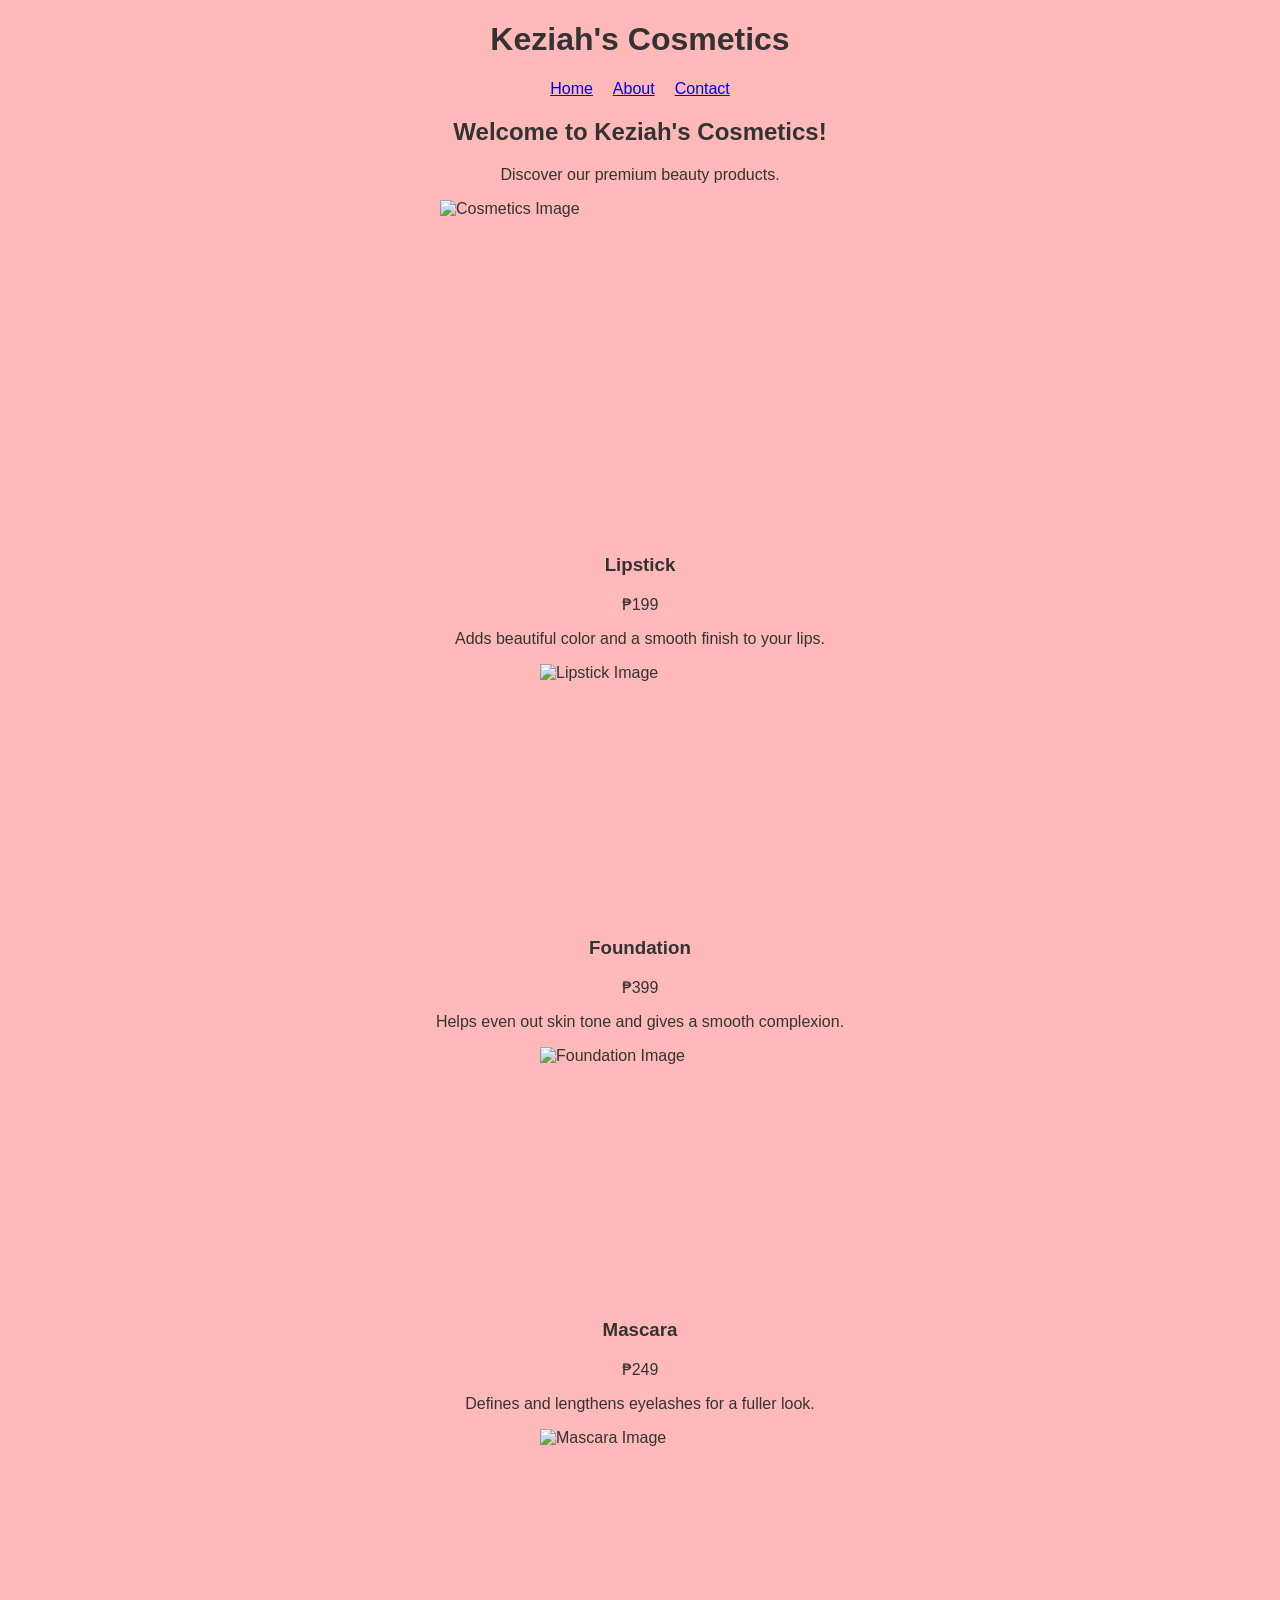
==== index.html @ 8f075047 "Update Keziah's Cosmetics pages" ====
<!DOCTYPE html>
<html lang="en">
<head>
    <meta charset="UTF-8">
    <meta name="viewport" content="width=device-width, initial-scale=1.0">
    <title>Document</title>
    <h1 style="text-align: center;">Keziah's Cosmetics</h1>
    <nav>
            <ul style="list-style-type: none; display: flex; justify-content: center; gap: 20px; padding: 0;">
                <li><a href="index.html">Home</a></li>
                <li><a href="about.html">About</a></li>
                <li><a href="contact.html">Contact</a></li>
            </ul>
    </nav>
</head>
<body style="background-color: #ffb9b9; font-family: Arial, sans-serif; color: #333;">
    <section>
        <h2 style="text-align: center;">Welcome to Keziah's Cosmetics!</h2>
        <p style="text-align: center;">Discover our premium beauty products.</p>
            <img src= "https://harmonicoperations.com/lib/insight/150_large.jpg" 
            alt="Cosmetics Image" width="400" height="300" style="display: block; margin: 0 auto;">
    </section>
<br>
<br>
    <article>
        <h3 style="text-align: center;">Lipstick</h3>
        <p style="text-align: center;">₱199</p>
        <p style="text-align: center;">Adds beautiful color and a smooth finish to your lips.</p>
        <img src="https://i5.walmartimages.com/seo/NYX-Professional-Makeup-Shout-Loud-Satin-Lipstick-infused-with
        -mango-and-shea-butter-21ST_3d391b18-5c61-46a0-a8ee-3ee5ab9173db_1.50b68c536ffe3b7760978b8f51fe1015.jpeg"
        alt="Lipstick Image" width="200" height="200" style="display: block; margin: 0 auto;">
    </article>
<br>
<br>
<br>
    <article>
        <h3 style="text-align: center;">Foundation</h3>
        <p style="text-align: center;">₱399</p>
        <p style="text-align: center;">Helps even out skin tone and gives a smooth complexion.</p>
        <img src="https://www.maybelline.com.ph/-/media/project/loreal/brand-sites/mny/apac/ph/products/others/face/liquid-foundation/fit-me-with-aerogel-matte-poreless-liquid-foundation/130-buff-beige.jpg?r
        ev=6079ef6b402d48278e54348020382417&cx=0.25&cy=0.31&c
        w=900&ch=1336&hash=2786D0A2C4911FEEA5717C9AC7D07881"
        alt="Foundation Image" width="200" height="200" style="display: block; margin: 0 auto;">
    </article>
<br>
<br>
<br>
    <article>
        <h3 style="text-align: center;">Mascara</h3>
        <p style="text-align: center;">₱249</p>
        <p style="text-align: center;">Defines and lengthens eyelashes for a fuller look.</p>
        <img src="https://www.maybelline.com.ph/-/media/project/loreal/brand-sites/mny/apac/ph/products/others/eye/mascara/2022/sky-high-mascara/01.jpg?rev=afa0d5b7cd42419a991ea553b1cf0073&cx=0.25&cy=0.31&cw=900&ch=1336&hash=3B507B6498E3C9E2DECB19ADFA625013"
        alt="Mascara Image" width="200" height="200" style="display: block; margin: 0 auto;">
    </article>

</body>
</html>
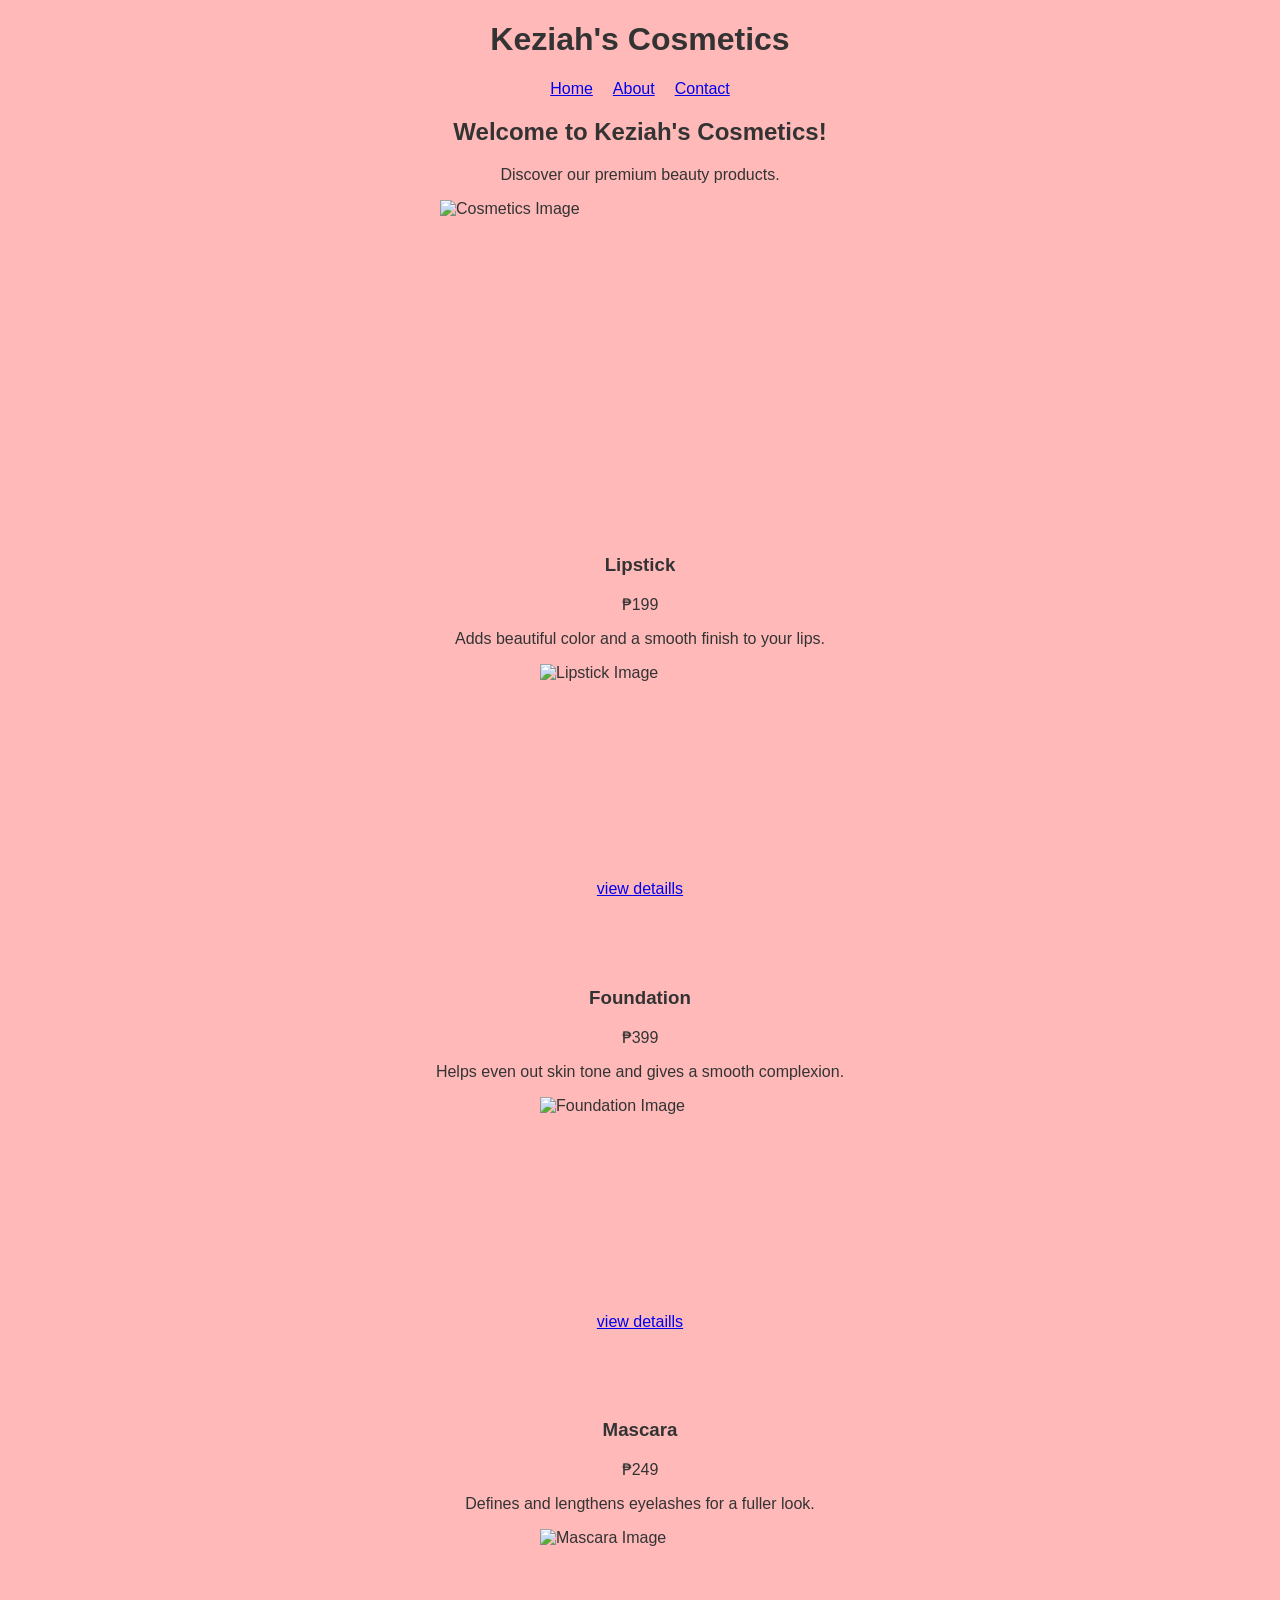
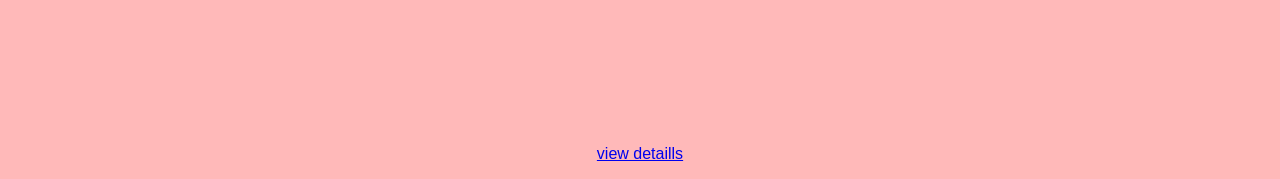
==== commit 23a54e98: "Keziah's Cosmetic Products Pages" ====
--- a/index.html
+++ b/index.html
@@ -29,6 +29,7 @@
         <img src="https://i5.walmartimages.com/seo/NYX-Professional-Makeup-Shout-Loud-Satin-Lipstick-infused-with
         -mango-and-shea-butter-21ST_3d391b18-5c61-46a0-a8ee-3ee5ab9173db_1.50b68c536ffe3b7760978b8f51fe1015.jpeg"
         alt="Lipstick Image" width="200" height="200" style="display: block; margin: 0 auto;">
+        <p style="text-align: center;"><a href="products/Lipstick.html">view detaills</a></p>
     </article>
 <br>
 <br>
@@ -41,6 +42,7 @@
         ev=6079ef6b402d48278e54348020382417&cx=0.25&cy=0.31&c
         w=900&ch=1336&hash=2786D0A2C4911FEEA5717C9AC7D07881"
         alt="Foundation Image" width="200" height="200" style="display: block; margin: 0 auto;">
+        <p style="text-align: center;"><a href="products/Foundation.html">view detaills</a></p>
     </article>
 <br>
 <br>
@@ -51,6 +53,7 @@
         <p style="text-align: center;">Defines and lengthens eyelashes for a fuller look.</p>
         <img src="https://www.maybelline.com.ph/-/media/project/loreal/brand-sites/mny/apac/ph/products/others/eye/mascara/2022/sky-high-mascara/01.jpg?rev=afa0d5b7cd42419a991ea553b1cf0073&cx=0.25&cy=0.31&cw=900&ch=1336&hash=3B507B6498E3C9E2DECB19ADFA625013"
         alt="Mascara Image" width="200" height="200" style="display: block; margin: 0 auto;">
+        <p style="text-align: center;"><a href="products/Mascara.html">view detaills</a></p>
     </article>
 
 </body>
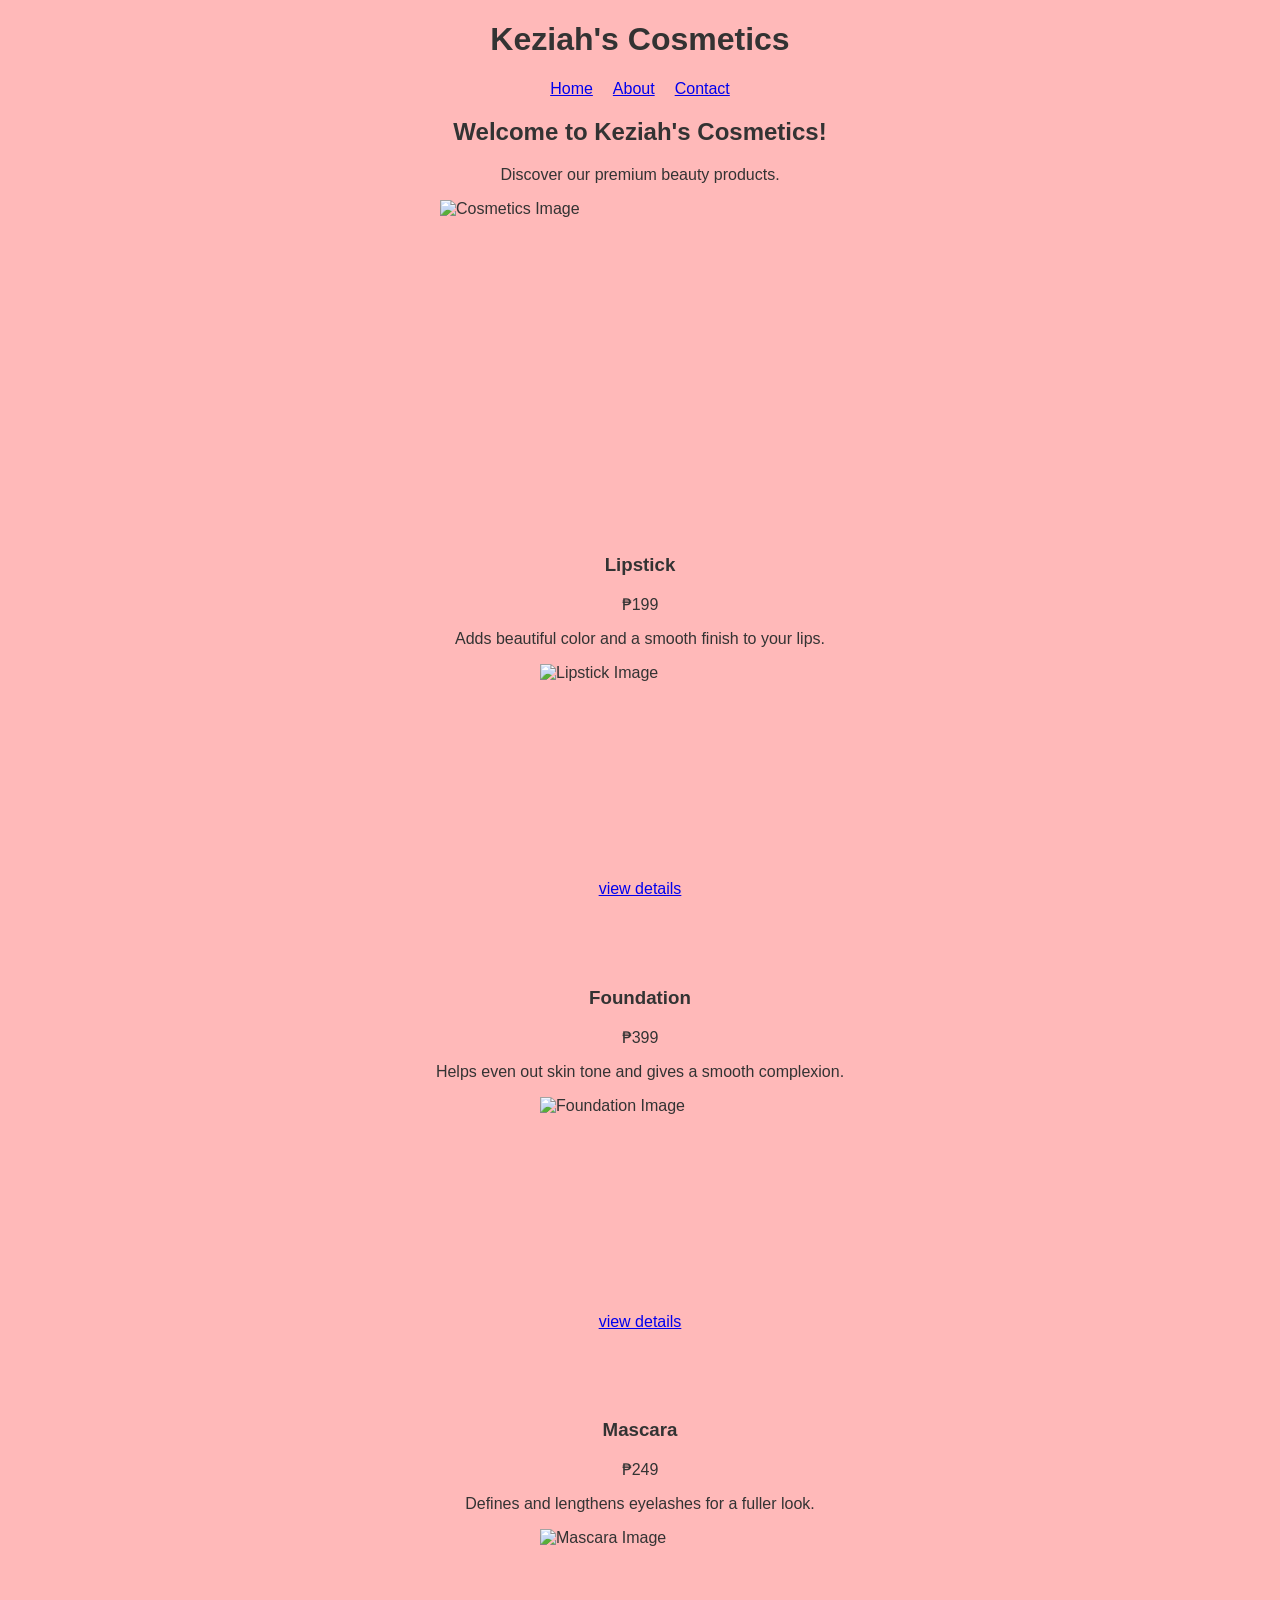
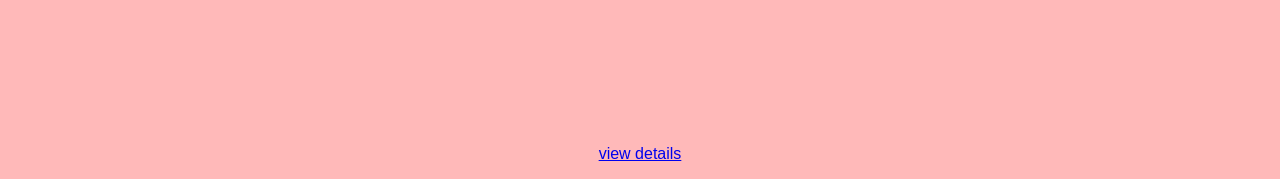
==== commit 072c3266: "Kesiah's Cosmetic Products Pages" ====
--- a/index.html
+++ b/index.html
@@ -29,7 +29,7 @@
         <img src="https://i5.walmartimages.com/seo/NYX-Professional-Makeup-Shout-Loud-Satin-Lipstick-infused-with
         -mango-and-shea-butter-21ST_3d391b18-5c61-46a0-a8ee-3ee5ab9173db_1.50b68c536ffe3b7760978b8f51fe1015.jpeg"
         alt="Lipstick Image" width="200" height="200" style="display: block; margin: 0 auto;">
-        <p style="text-align: center;"><a href="products/Lipstick.html">view detaills</a></p>
+        <p style="text-align: center;"><a href="products/lipstick.html">view details</a></p>
     </article>
 <br>
 <br>
@@ -42,7 +42,7 @@
         ev=6079ef6b402d48278e54348020382417&cx=0.25&cy=0.31&c
         w=900&ch=1336&hash=2786D0A2C4911FEEA5717C9AC7D07881"
         alt="Foundation Image" width="200" height="200" style="display: block; margin: 0 auto;">
-        <p style="text-align: center;"><a href="products/Foundation.html">view detaills</a></p>
+        <p style="text-align: center;"><a href="products/foundation.html">view details</a></p>
     </article>
 <br>
 <br>
@@ -53,7 +53,7 @@
         <p style="text-align: center;">Defines and lengthens eyelashes for a fuller look.</p>
         <img src="https://www.maybelline.com.ph/-/media/project/loreal/brand-sites/mny/apac/ph/products/others/eye/mascara/2022/sky-high-mascara/01.jpg?rev=afa0d5b7cd42419a991ea553b1cf0073&cx=0.25&cy=0.31&cw=900&ch=1336&hash=3B507B6498E3C9E2DECB19ADFA625013"
         alt="Mascara Image" width="200" height="200" style="display: block; margin: 0 auto;">
-        <p style="text-align: center;"><a href="products/Mascara.html">view detaills</a></p>
+        <p style="text-align: center;"><a href="products/mascara.html">view details</a></p>
     </article>
 
 </body>
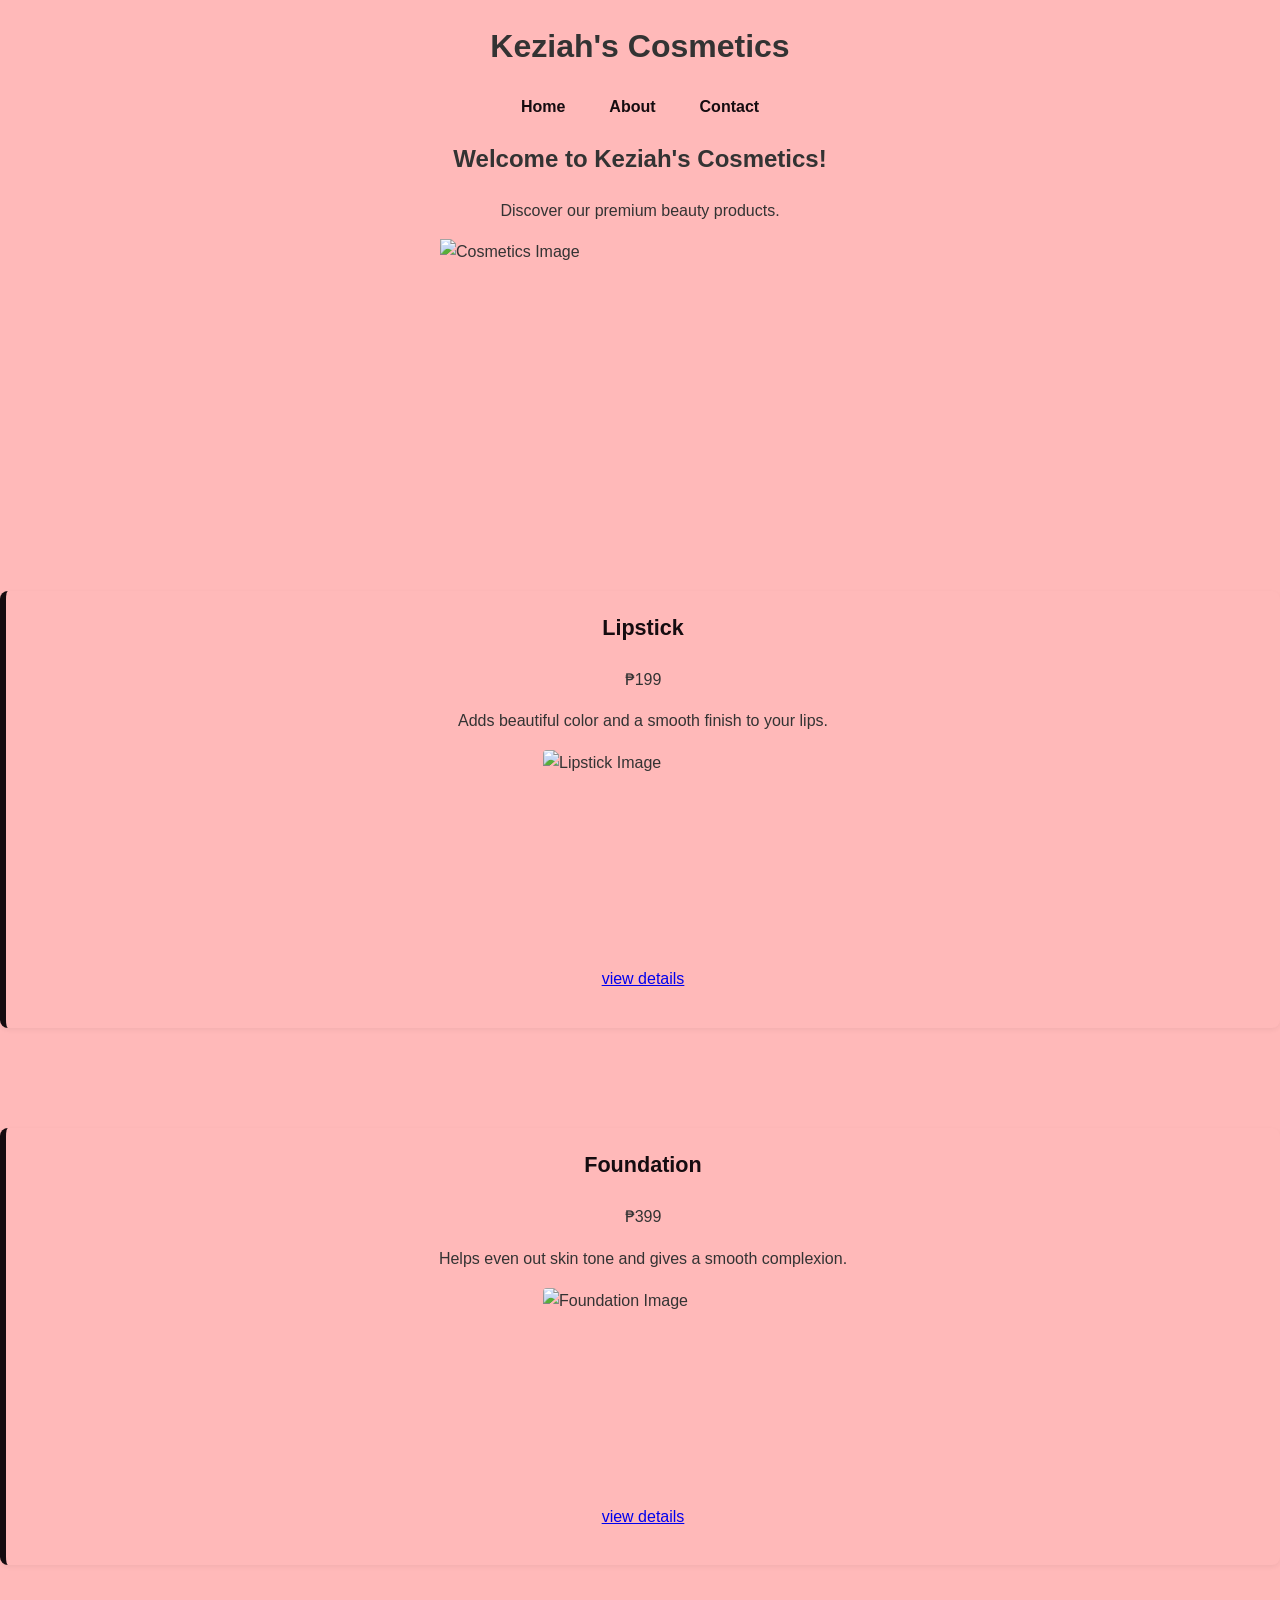
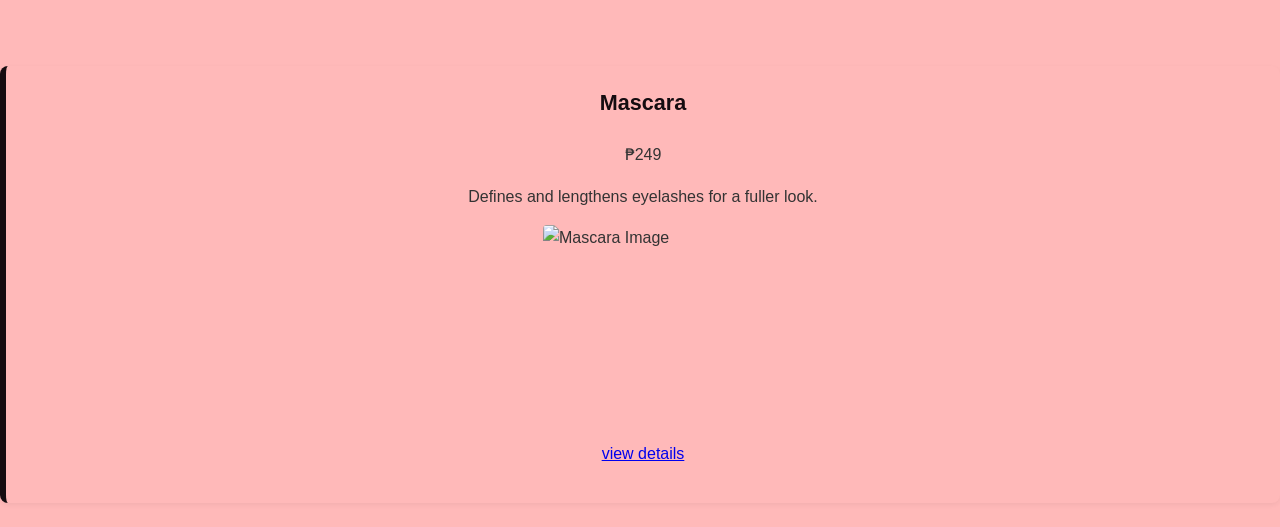
==== commit e6a8f42b: "Add CSS Design" ====
--- a/index.html
+++ b/index.html
@@ -5,7 +5,8 @@
     <meta name="viewport" content="width=device-width, initial-scale=1.0">
     <title>Document</title>
     <h1 style="text-align: center;">Keziah's Cosmetics</h1>
-    <nav>
+    <link rel="stylesheet" href="style.css">
+     <nav>
             <ul style="list-style-type: none; display: flex; justify-content: center; gap: 20px; padding: 0;">
                 <li><a href="index.html">Home</a></li>
                 <li><a href="about.html">About</a></li>
@@ -22,7 +23,7 @@
     </section>
 <br>
 <br>
-    <article>
+    <article class="product-card">
         <h3 style="text-align: center;">Lipstick</h3>
         <p style="text-align: center;">₱199</p>
         <p style="text-align: center;">Adds beautiful color and a smooth finish to your lips.</p>
@@ -34,7 +35,7 @@
 <br>
 <br>
 <br>
-    <article>
+    <article class="product-card">
         <h3 style="text-align: center;">Foundation</h3>
         <p style="text-align: center;">₱399</p>
         <p style="text-align: center;">Helps even out skin tone and gives a smooth complexion.</p>
@@ -47,7 +48,7 @@
 <br>
 <br>
 <br>
-    <article>
+    <article class="product-card">
         <h3 style="text-align: center;">Mascara</h3>
         <p style="text-align: center;">₱249</p>
         <p style="text-align: center;">Defines and lengthens eyelashes for a fuller look.</p>
--- a/style.css
+++ b/style.css
@@ -0,0 +1,140 @@
+:root {
+  --brand: #150c10;       
+  --dark-ink: #1b241b;    
+  --muted-grey: #6c757d; 
+  --light-bg: #f2abbe;    
+  --card-bg: #ffb9b9;     
+  --border-color: #e0dbdd;
+}
+
+* {
+  box-sizing: border-box;
+}
+
+body {
+  font-family: Arial, sans-serif;
+  line-height: 1.6;
+  color: var(--dark-ink);
+  background-color: var(--light-bg);
+  margin: 0;
+  padding: 0;
+}
+
+header {
+  background-color: var(--card-bg);
+  border-bottom: 2px solid var(--border-color);
+  padding: 1.5rem;
+  text-align: center;
+}
+
+header h1 {
+  color: var(--brand);
+  margin: 0 0 0.5rem 0;
+}
+
+main {
+  max-width: 800px;
+  margin: 2rem auto;
+  padding: 0 1rem;
+}
+
+footer {
+  text-align: center;
+  padding: 1.5rem;
+  color: var(--muted-grey);
+  border-top: 1px solid var(--border-color);
+  margin-top: 3rem;
+}
+
+/* Navigation Bar */
+nav ul {
+  list-style: none;
+  padding: 0;
+  margin: 1rem 0 0 0;
+}
+
+nav li {
+  display: inline-block;
+  margin: 0 0.75rem;
+}
+
+nav a {
+  text-decoration: none;
+  color: var(--brand);
+  font-weight: bold;
+}
+
+nav a:hover {
+  text-decoration: underline;
+}
+
+.product-card {
+  background-color: var(--card-bg);
+  border-radius: 8px;
+  padding: 1.25rem; /* At least 16px (20px) */
+  border-left: 6px solid var(--brand);
+  margin-bottom: 1.5rem;
+  box-shadow: 0 2px 5px rgba(0, 0, 0, 0.05);
+}
+
+.product-card h3 {
+  font-size: 1.35rem;
+  color: var(--brand);
+  margin-top: 0;
+}
+
+.product-card img {
+  max-width: 100%;
+  height: auto;
+  border-radius: 4px;
+}
+
+fieldset {
+  border: 1px solid var(--border-color);
+  border-radius: 6px;
+  padding: 1.25rem;
+  margin-bottom: 1.5rem;
+  background-color: var(--card-bg);
+}
+
+legend {
+  font-weight: bold;
+  color: var(--brand);
+  padding: 0 0.5rem;
+}
+
+input[type="text"],
+input[type="email"],
+input[type="number"],
+select,
+textarea {
+  width: 100%;
+  padding: 0.6rem;
+  border: 1px solid var(--muted-grey);
+  border-radius: 4px;
+  font-size: 1rem;
+  margin-top: 0.25rem;
+}
+
+button[type="submit"] {
+  background-color: var(--brand);
+  color: #ffffff;
+  padding: 0.75rem 1.5rem;
+  border: none;
+  border-radius: 4px;
+  font-size: 1rem;
+  cursor: pointer;
+  font-weight: bold;
+}
+
+button[type="submit"]:hover {
+  opacity: 0.9;
+}
+
+input:focus,
+select:focus,
+textarea:focus,
+button:focus {
+  outline: 3px solid var(--brand);
+  outline-offset: 2px;
+}
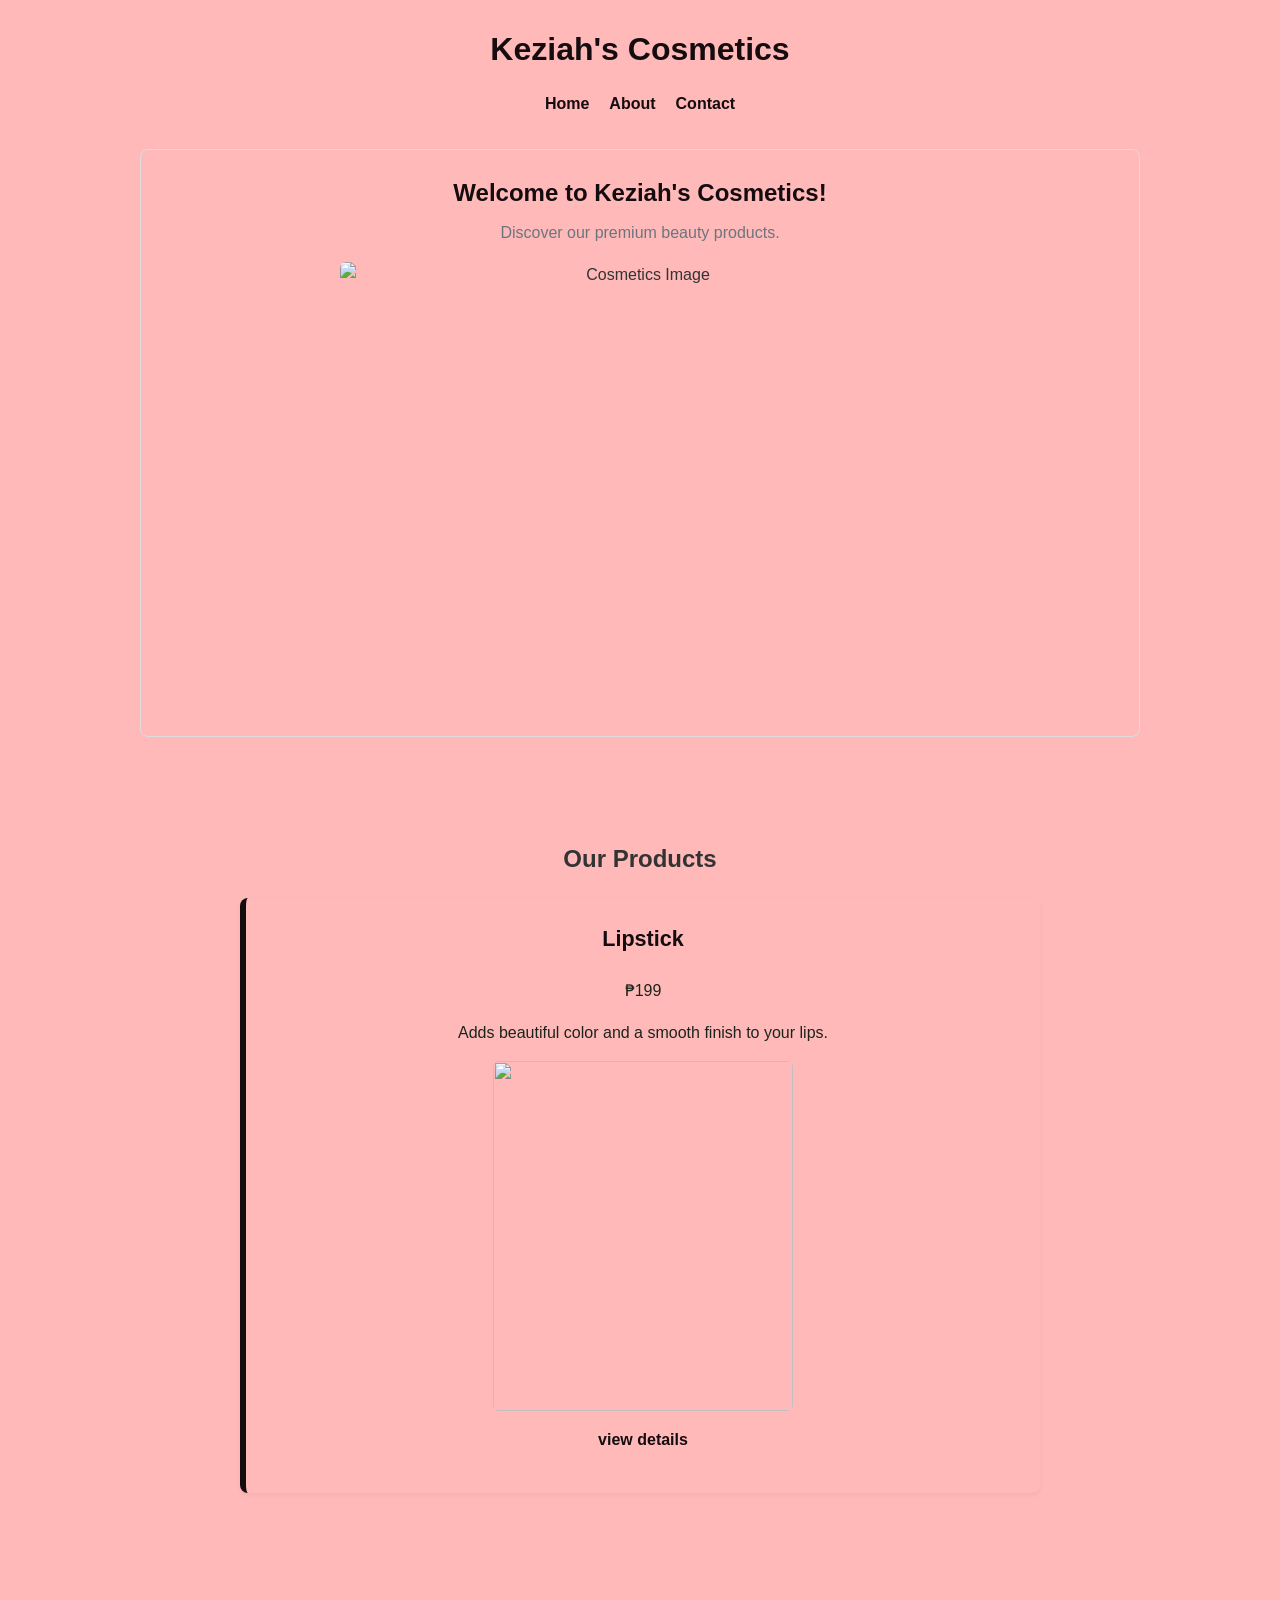
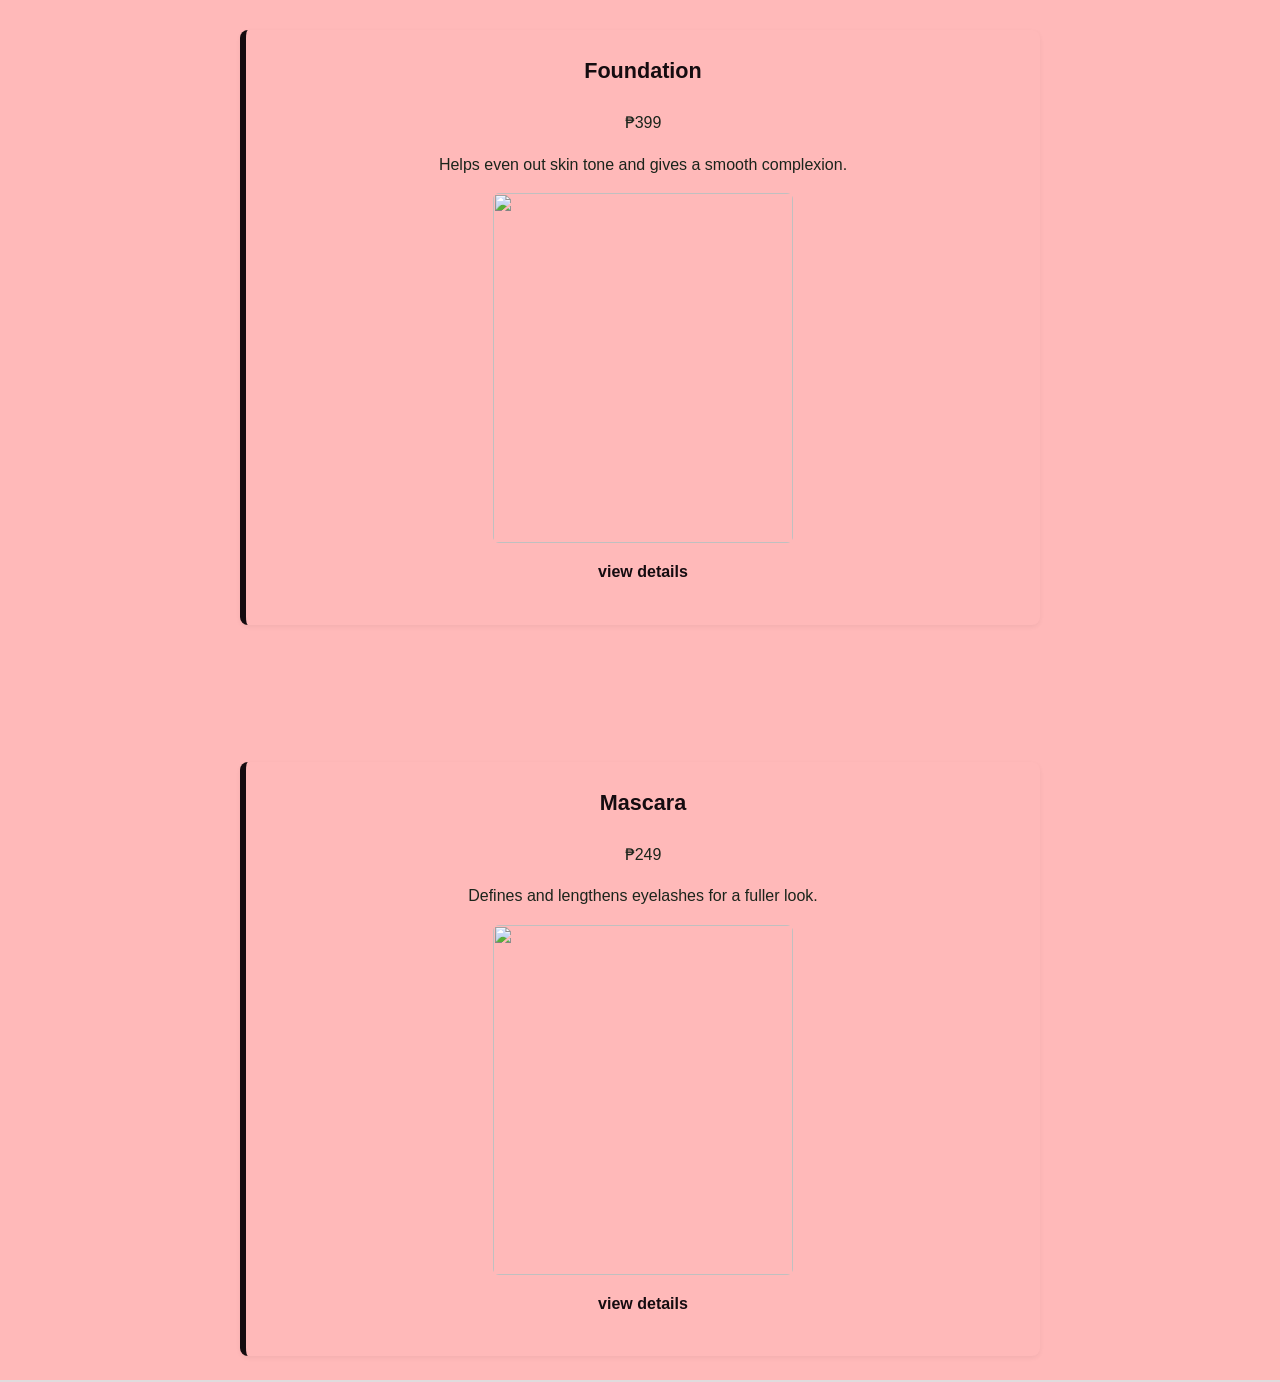
==== commit 2d1169de: "Update the Shop" ====
--- a/index.html
+++ b/index.html
@@ -3,9 +3,12 @@
 <head>
     <meta charset="UTF-8">
     <meta name="viewport" content="width=device-width, initial-scale=1.0">
-    <title>Document</title>
-    <h1 style="text-align: center;">Keziah's Cosmetics</h1>
+    <title>Keziah's Cosmetics - Home</title>
     <link rel="stylesheet" href="style.css">
+
+    <header class="site-header">
+        <h1>Keziah's Cosmetics</h1>
+
      <nav>
             <ul style="list-style-type: none; display: flex; justify-content: center; gap: 20px; padding: 0;">
                 <li><a href="index.html">Home</a></li>
@@ -15,7 +18,8 @@
     </nav>
 </head>
 <body style="background-color: #ffb9b9; font-family: Arial, sans-serif; color: #333;">
-    <section>
+    
+    <section class="hero-banner">
         <h2 style="text-align: center;">Welcome to Keziah's Cosmetics!</h2>
         <p style="text-align: center;">Discover our premium beauty products.</p>
             <img src= "https://harmonicoperations.com/lib/insight/150_large.jpg" 
@@ -23,14 +27,17 @@
     </section>
 <br>
 <br>
+
+             <h2>Our Products</h2>
+            <div class="product-grid">
+
     <article class="product-card">
         <h3 style="text-align: center;">Lipstick</h3>
         <p style="text-align: center;">₱199</p>
         <p style="text-align: center;">Adds beautiful color and a smooth finish to your lips.</p>
         <img src="https://i5.walmartimages.com/seo/NYX-Professional-Makeup-Shout-Loud-Satin-Lipstick-infused-with
         -mango-and-shea-butter-21ST_3d391b18-5c61-46a0-a8ee-3ee5ab9173db_1.50b68c536ffe3b7760978b8f51fe1015.jpeg"
-        alt="Lipstick Image" width="200" height="200" style="display: block; margin: 0 auto;">
-        <p style="text-align: center;"><a href="products/lipstick.html">view details</a></p>
+        <p><a href="products/lipstick.html">view details</a></p>
     </article>
 <br>
 <br>
@@ -42,8 +49,7 @@
         <img src="https://www.maybelline.com.ph/-/media/project/loreal/brand-sites/mny/apac/ph/products/others/face/liquid-foundation/fit-me-with-aerogel-matte-poreless-liquid-foundation/130-buff-beige.jpg?r
         ev=6079ef6b402d48278e54348020382417&cx=0.25&cy=0.31&c
         w=900&ch=1336&hash=2786D0A2C4911FEEA5717C9AC7D07881"
-        alt="Foundation Image" width="200" height="200" style="display: block; margin: 0 auto;">
-        <p style="text-align: center;"><a href="products/foundation.html">view details</a></p>
+        <p><a href="products/foundation.html">view details</a></p>
     </article>
 <br>
 <br>
@@ -53,8 +59,7 @@
         <p style="text-align: center;">₱249</p>
         <p style="text-align: center;">Defines and lengthens eyelashes for a fuller look.</p>
         <img src="https://www.maybelline.com.ph/-/media/project/loreal/brand-sites/mny/apac/ph/products/others/eye/mascara/2022/sky-high-mascara/01.jpg?rev=afa0d5b7cd42419a991ea553b1cf0073&cx=0.25&cy=0.31&cw=900&ch=1336&hash=3B507B6498E3C9E2DECB19ADFA625013"
-        alt="Mascara Image" width="200" height="200" style="display: block; margin: 0 auto;">
-        <p style="text-align: center;"><a href="products/mascara.html">view details</a></p>
+        <p><a href="products/mascara.html">view details</a></p>
     </article>
 
 </body>
--- a/style.css
+++ b/style.css
@@ -11,34 +11,196 @@
   box-sizing: border-box;
 }
 
+html,
+body {
+  width: 100%;
+  min-height: 100%;
+  margin: 0;
+  padding: 0;
+  overflow-x: hidden;
+}
+
 body {
   font-family: Arial, sans-serif;
   line-height: 1.6;
   color: var(--dark-ink);
   background-color: var(--light-bg);
+}
+
+.site-header {
+  display: flex;
+  flex-direction: column;
+  justify-content: center;
+  align-items: center;
+  width: 100%;
+  background-color: var(--card-bg);
+  border-bottom: 2px solid var(--border-color);
+  padding: 1.5rem 2rem;
+  text-align: center;
+}
+
+.site-header h1 {
+  color: var(--brand);
+  margin: 0 0 1rem 0;
+}
+
+nav {
+  width: 100%;
+}
+
+nav ul {
+  display: flex;
+  justify-content: center;
+  align-items: center;
+  flex-wrap: wrap;
+  gap: 20px;
+  list-style: none;
+  padding: 0;
   margin: 0;
+}
+
+nav li {
+  margin: 0;
+}
+
+nav a {
+  text-decoration: none;
+  color: var(--brand);
+  font-weight: bold;
+}
+
+nav a:hover {
+  text-decoration: underline;
+}
+
+.hero-banner {
+  width: 90%;
+  max-width: 1000px;
+  margin: 2rem auto;
+  padding: 1.5rem;
+  background-color: var(--card-bg);
+  border: 1px solid var(--border-color);
+  border-radius: 8px;
+  text-align: center;
+}
+
+.hero-banner h2 {
+  margin: 0 0 0.5rem 0;
+  color: var(--brand);
+}
+
+.hero-banner p {
+  margin: 0 0 1rem 0;
+  color: var(--muted-grey);
+}
+
+.hero-banner img {
+  display: block;
+  width: 100%;
+  max-width: 600px;
+  height: auto;
+  margin: 1rem auto;
+  border-radius: 6px;
+  object-fit: contain;
+}
+
+.products-section {
+  width: 90%;
+  max-width: 1000px;
+  margin: 2rem auto;
   padding: 0;
-}
-
-header {
-  background-color: var(--card-bg);
-  border-bottom: 2px solid var(--border-color);
+  text-align: center;
+}
+
+.products-section > h2 {
+  color: var(--brand);
+
+  margin-top: 0;
+  margin-bottom: 2rem;
+}
+
+.product-grid {
+  display: flex;
+  flex-direction: column;
+  align-items: center;
+  justify-content: center;
+  gap: 30px;
+  width: 100%;
+  margin: 0 auto;
+}
+
+.product-card {
+  width: 100%;
+  max-width: 800px;
+  margin: 0 auto;
+  background-color: var(--card-bg);
+  border-radius: 8px;
   padding: 1.5rem;
-  text-align: center;
-}
-
-header h1 {
-  color: var(--brand);
-  margin: 0 0 0.5rem 0;
+  border-left: 6px solid var(--brand);
+  box-shadow: 0 2px 5px rgba(0, 0, 0, 0.05);
+  text-align: center;
+}
+
+.product-card h3 {
+  font-size: 1.35rem;
+  color: var(--brand);
+  margin-top: 0;
+}
+
+.product-card p {
+  color: var(--dark-ink);
+
+  margin-left: auto;
+  margin-right: auto;
+}
+
+.product-card img {
+  display: block;
+  width: 300px;
+  max-width: 100%;
+  height: 350px;
+  object-fit: contain;
+  margin: 1rem auto;
+  border-radius: 6px;
+}
+
+
+.product-card a,
+.place-card a {
+  color: var(--brand);
+  font-weight: bold;
+  text-decoration: none;
+}
+
+.product-card a:hover,
+.place-card a:hover {
+  text-decoration: underline;
 }
 
 main {
-  max-width: 800px;
+  width: 90%;
+  max-width: 1000px;
   margin: 2rem auto;
   padding: 0 1rem;
+  text-align: center;
+}
+
+main img {
+  display: block;
+  width: 300px;
+  max-width: 100%;
+  height: 350px;
+  object-fit: contain;
+  border-radius: 6px;
+  margin: 1rem auto;
+}
+
+img {
+  max-width: 100%;
 }
 
 footer {
+  width: 100%;
   text-align: center;
   padding: 1.5rem;
   color: var(--muted-grey);
@@ -46,95 +208,69 @@
   margin-top: 3rem;
 }
 
-/* Navigation Bar */
-nav ul {
-  list-style: none;
-  padding: 0;
-  margin: 1rem 0 0 0;
-}
-
-nav li {
-  display: inline-block;
-  margin: 0 0.75rem;
-}
-
-nav a {
-  text-decoration: none;
+table {
+  width: 100%;
+  max-width: 100%;
+  border-collapse: collapse;
+  margin: 1.5rem 0;
+  background-color: var(--card-bg);
+  color: #ffffff;
+  border-radius: 6px;
+  overflow: hidden;
+  box-shadow: 0 2px 5px rgba(0, 0, 0, 0.2);
+}
+
+th,
+td {
+  padding: 0.75rem 1rem;
+  text-align: left;
+  border: 1px solid var(--brand);
+}
+
+th {
+  background-color: var(--light-bg);
   color: var(--brand);
   font-weight: bold;
 }
 
-nav a:hover {
-  text-decoration: underline;
-}
-
-.product-card {
-  background-color: var(--card-bg);
-  border-radius: 8px;
-  padding: 1.25rem; /* At least 16px (20px) */
-  border-left: 6px solid var(--brand);
-  margin-bottom: 1.5rem;
-  box-shadow: 0 2px 5px rgba(0, 0, 0, 0.05);
-}
-
-.product-card h3 {
-  font-size: 1.35rem;
-  color: var(--brand);
-  margin-top: 0;
-}
-
-.product-card img {
-  max-width: 100%;
-  height: auto;
-  border-radius: 4px;
-}
-
-fieldset {
-  border: 1px solid var(--border-color);
-  border-radius: 6px;
-  padding: 1.25rem;
-  margin-bottom: 1.5rem;
-  background-color: var(--card-bg);
-}
-
-legend {
-  font-weight: bold;
-  color: var(--brand);
-  padding: 0 0.5rem;
-}
-
-input[type="text"],
-input[type="email"],
-input[type="number"],
-select,
-textarea {
-  width: 100%;
-  padding: 0.6rem;
-  border: 1px solid var(--muted-grey);
-  border-radius: 4px;
-  font-size: 1rem;
-  margin-top: 0.25rem;
-}
-
-button[type="submit"] {
-  background-color: var(--brand);
-  color: #ffffff;
-  padding: 0.75rem 1.5rem;
-  border: none;
-  border-radius: 4px;
-  font-size: 1rem;
-  cursor: pointer;
-  font-weight: bold;
-}
-
-button[type="submit"]:hover {
-  opacity: 0.9;
-}
-
-input:focus,
-select:focus,
-textarea:focus,
-button:focus {
-  outline: 3px solid var(--brand);
-  outline-offset: 2px;
+tr:nth-child(even) {
+  background-color: rgba(0, 0, 0, 0.1);
+}
+
+@media (max-width: 600px) {
+
+  .site-header {
+    padding: 1rem;
+  }
+
+  .site-header h1 {
+    font-size: 1.8rem;
+  }
+
+  nav ul {
+    gap: 12px;
+  }
+
+  .hero-banner {
+    width: 95%;
+    padding: 1rem;
+  }
+
+  .products-section {
+    width: 95%;
+  }
+
+  .product-card,
+  .place-card {
+    width: 100%;
+    padding: 1rem;
+  }
+
+  .product-card img,
+  .place-card img,
+  main img {
+    width: 100%;
+    max-width: 300px;
+    height: auto;
+  }
 }
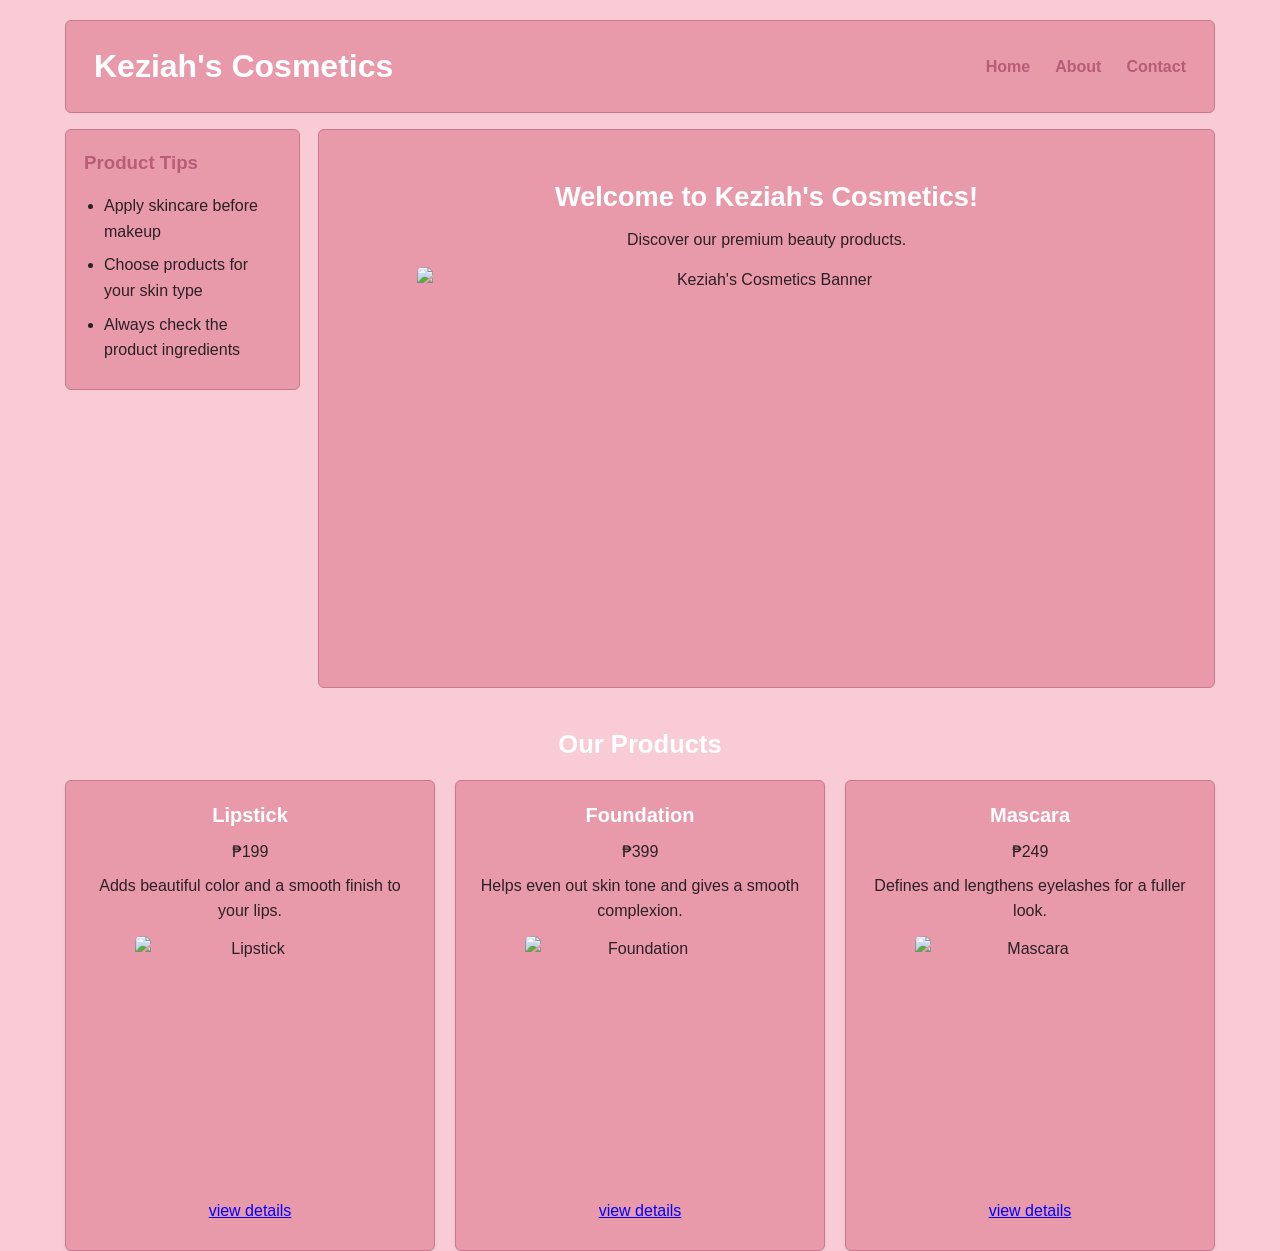
==== commit 0f5cce3e: "Update the Shop" ====
--- a/index.html
+++ b/index.html
@@ -5,62 +5,76 @@
     <meta name="viewport" content="width=device-width, initial-scale=1.0">
     <title>Keziah's Cosmetics - Home</title>
     <link rel="stylesheet" href="style.css">
+</head>
+<body>
 
-    <header class="site-header">
-        <h1>Keziah's Cosmetics</h1>
+    <div class="page">
 
-     <nav>
-            <ul style="list-style-type: none; display: flex; justify-content: center; gap: 20px; padding: 0;">
-                <li><a href="index.html">Home</a></li>
-                <li><a href="about.html">About</a></li>
-                <li><a href="contact.html">Contact</a></li>
-            </ul>
-    </nav>
-</head>
-<body style="background-color: #ffb9b9; font-family: Arial, sans-serif; color: #333;">
-    
-    <section class="hero-banner">
-        <h2 style="text-align: center;">Welcome to Keziah's Cosmetics!</h2>
-        <p style="text-align: center;">Discover our premium beauty products.</p>
-            <img src= "https://harmonicoperations.com/lib/insight/150_large.jpg" 
-            alt="Cosmetics Image" width="400" height="300" style="display: block; margin: 0 auto;">
-    </section>
-<br>
-<br>
+        <header class="site-header">
+            <h1>Keziah's Cosmetics</h1>
+            <nav>
+                <ul>
+                    <li><a href="index.html">Home</a></li>
+                    <li><a href="about.html">About</a></li>
+                    <li><a href="contact.html">Contact</a></li>
+                </ul>
+            </nav>
+        </header>
 
-             <h2>Our Products</h2>
-            <div class="product-grid">
+      
+        <main>
 
-    <article class="product-card">
-        <h3 style="text-align: center;">Lipstick</h3>
-        <p style="text-align: center;">₱199</p>
-        <p style="text-align: center;">Adds beautiful color and a smooth finish to your lips.</p>
-        <img src="https://i5.walmartimages.com/seo/NYX-Professional-Makeup-Shout-Loud-Satin-Lipstick-infused-with
-        -mango-and-shea-butter-21ST_3d391b18-5c61-46a0-a8ee-3ee5ab9173db_1.50b68c536ffe3b7760978b8f51fe1015.jpeg"
-        <p><a href="products/lipstick.html">view details</a></p>
-    </article>
-<br>
-<br>
-<br>
-    <article class="product-card">
-        <h3 style="text-align: center;">Foundation</h3>
-        <p style="text-align: center;">₱399</p>
-        <p style="text-align: center;">Helps even out skin tone and gives a smooth complexion.</p>
-        <img src="https://www.maybelline.com.ph/-/media/project/loreal/brand-sites/mny/apac/ph/products/others/face/liquid-foundation/fit-me-with-aerogel-matte-poreless-liquid-foundation/130-buff-beige.jpg?r
-        ev=6079ef6b402d48278e54348020382417&cx=0.25&cy=0.31&c
-        w=900&ch=1336&hash=2786D0A2C4911FEEA5717C9AC7D07881"
-        <p><a href="products/foundation.html">view details</a></p>
-    </article>
-<br>
-<br>
-<br>
-    <article class="product-card">
-        <h3 style="text-align: center;">Mascara</h3>
-        <p style="text-align: center;">₱249</p>
-        <p style="text-align: center;">Defines and lengthens eyelashes for a fuller look.</p>
-        <img src="https://www.maybelline.com.ph/-/media/project/loreal/brand-sites/mny/apac/ph/products/others/eye/mascara/2022/sky-high-mascara/01.jpg?rev=afa0d5b7cd42419a991ea553b1cf0073&cx=0.25&cy=0.31&cw=900&ch=1336&hash=3B507B6498E3C9E2DECB19ADFA625013"
-        <p><a href="products/mascara.html">view details</a></p>
-    </article>
+            <aside class="tips-card">
+                <h3>Product Tips</h3>
+                <ul>
+                    <li>Apply skincare before makeup</li>
+                    <li>Choose products for your skin type</li>
+                    <li>Always check the product ingredients</li>
+                </ul>
+            </aside>
+
+            <section class="hero-banner">
+                <h2>Welcome to Keziah's Cosmetics!</h2>
+                <p>Discover our premium beauty products.</p>
+                <img src="https://harmonicoperations.com/lib/insight/150_large.jpg" alt="Keziah's Cosmetics Banner">
+            </section>
+
+          
+            <section class="products-section">
+                <h2>Our Products</h2>
+                
+                <div class="product-grid">
+
+                    <article class="product-card">
+                        <h3>Lipstick</h3>
+                        <p>₱199</p>
+                        <p>Adds beautiful color and a smooth finish to your lips.</p>
+                        <img src="https://i5.walmartimages.com/seo/NYX-Professional-Makeup-Shout-Loud-Satin-Lipstick-infused-with-mango-and-shea-butter-21ST_3d391b18-5c61-46a0-a8ee-3ee5ab9173db_1.50b68c536ffe3b7760978b8f51fe1015.jpeg" alt="Lipstick">
+                        <p><a href="products/lipstick.html">view details</a></p>
+                    </article>
+
+                    <article class="product-card">
+                        <h3>Foundation</h3>
+                        <p>₱399</p>
+                        <p>Helps even out skin tone and gives a smooth complexion.</p>
+                        <img src="https://www.maybelline.com.ph/-/media/project/loreal/brand-sites/mny/apac/ph/products/others/face/liquid-foundation/fit-me-with-aerogel-matte-poreless-liquid-foundation/130-buff-beige.jpg?rev=6079ef6b402d48278e54348020382417&cx=0.25&cy=0.31&cw=900&ch=1336&hash=2786D0A2C4911FEEA5717C9AC7D07881" alt="Foundation">
+                        <p><a href="products/foundation.html">view details</a></p>
+                    </article>
+
+                    <article class="product-card">
+                        <h3>Mascara</h3>
+                        <p>₱249</p>
+                        <p>Defines and lengthens eyelashes for a fuller look.</p>
+                        <img src="https://www.maybelline.com.ph/-/media/project/loreal/brand-sites/mny/apac/ph/products/others/eye/mascara/2022/sky-high-mascara/01.jpg?rev=afa0d5b7cd42419a991ea553b1cf0073&cx=0.25&cy=0.31&cw=900&ch=1336&hash=3B507B6498E3C9E2DECB19ADFA625013" alt="Mascara">
+                        <p><a href="products/mascara.html">view details</a></p>
+                    </article>
+
+                </div>
+            </section>
+
+        </main>
+
+    </div>
 
 </body>
 </html>
--- a/style.css
+++ b/style.css
@@ -1,10 +1,11 @@
 :root {
-  --brand: #150c10;       
-  --dark-ink: #1b241b;    
-  --muted-grey: #6c757d; 
-  --light-bg: #f2abbe;    
-  --card-bg: #ffb9b9;     
-  --border-color: #e0dbdd;
+  --brand: #b85c78;
+  --dark-ink: #2b2024;
+  --muted-grey: #6c5b61;
+  --light-bg: #f8cbd5;
+  --card-bg: #e99aaa;
+  --border-color: #c9788e;
+  --white: #ffffff;
 }
 
 * {
@@ -14,46 +15,54 @@
 html,
 body {
   width: 100%;
-  min-height: 100%;
   margin: 0;
   padding: 0;
   overflow-x: hidden;
-}
-
-body {
   font-family: Arial, sans-serif;
   line-height: 1.6;
   color: var(--dark-ink);
   background-color: var(--light-bg);
 }
 
+.page {
+  width: 100%;
+}
+
+/* HEADER */
+
 .site-header {
+  width: 90%;
+  max-width: 1150px;
+  margin: 20px auto 16px auto;
+
   display: flex;
-  flex-direction: column;
-  justify-content: center;
+  justify-content: space-between;
   align-items: center;
-  width: 100%;
+
   background-color: var(--card-bg);
-  border-bottom: 2px solid var(--border-color);
-  padding: 1.5rem 2rem;
-  text-align: center;
+  border: 1px solid var(--border-color);
+  border-radius: 6px;
+
+  padding: 20px 28px;
+  text-align: left;
 }
 
 .site-header h1 {
-  color: var(--brand);
-  margin: 0 0 1rem 0;
+  color: var(--white);
+  margin: 0;
+  font-size: 2rem;
 }
 
 nav {
-  width: 100%;
+  width: auto;
 }
 
 nav ul {
   display: flex;
-  justify-content: center;
+  justify-content: flex-end;
   align-items: center;
-  flex-wrap: wrap;
-  gap: 20px;
+  gap: 25px;
+
   list-style: none;
   padding: 0;
   margin: 0;
@@ -73,204 +82,352 @@
   text-decoration: underline;
 }
 
-.hero-banner {
+/* MAIN GRID LAYOUT */
+
+main,
+.main-layout {
   width: 90%;
-  max-width: 1000px;
-  margin: 2rem auto;
-  padding: 1.5rem;
+  max-width: 1150px;
+
+  margin: 0 auto;
+  padding: 0;
+
+  display: grid;
+  grid-template-columns: 235px 1fr;
+  gap: 18px;
+
+  align-items: start;
+}
+
+/* PRODUCT TIPS / SIDEBAR */
+
+.tips-card,
+.product-tips,
+.tips,
+.site-sidebar {
+  grid-column: 1;
+
   background-color: var(--card-bg);
   border: 1px solid var(--border-color);
-  border-radius: 8px;
+  border-radius: 6px;
+
+  padding: 18px;
+
+  text-align: left;
+
+  margin: 0;
+}
+
+.tips-card h2,
+.tips-card h3,
+.product-tips h2,
+.product-tips h3,
+.tips h2,
+.tips h3,
+.site-sidebar h3 {
+  color: var(--brand);
+  margin: 0 0 15px 0;
+}
+
+.tips-card ul,
+.product-tips ul,
+.tips ul,
+.site-sidebar ul {
+  padding-left: 20px;
+  margin: 0;
+}
+
+.tips-card li,
+.product-tips li,
+.tips li,
+.site-sidebar li {
+  margin-bottom: 8px;
+}
+
+/* HERO BANNER & CONTACT/ABOUT CARD CONTAINER */
+
+.hero-banner,
+.content-card {
+  grid-column: 2;
+
+  width: 100%;
+
+  margin: 0;
+  padding: 30px;
+
+  background-color: var(--card-bg);
+  border: 1px solid var(--border-color);
+  border-radius: 6px;
+
   text-align: center;
 }
 
-.hero-banner h2 {
-  margin: 0 0 0.5rem 0;
-  color: var(--brand);
-}
-
-.hero-banner p {
-  margin: 0 0 1rem 0;
-  color: var(--muted-grey);
+.hero-banner h2,
+.content-card h2 {
+  margin: 15px 0 8px 0;
+
+  color: var(--white);
+  font-size: 1.7rem;
+}
+
+.hero-banner p,
+.content-card p {
+  margin: 0 0 15px 0;
+
+  color: var(--dark-ink);
 }
 
 .hero-banner img {
   display: block;
-  width: 100%;
-  max-width: 600px;
-  height: auto;
-  margin: 1rem auto;
-  border-radius: 6px;
-  object-fit: contain;
-}
+
+  width: 100%;
+  max-width: 700px;
+  height: 390px;
+
+  object-fit: cover;
+
+  margin: 15px auto 0 auto;
+
+  border-radius: 6px;
+}
+
+/* PRODUCTS SECTION */
 
 .products-section {
-  width: 90%;
-  max-width: 1000px;
-  margin: 2rem auto;
+  grid-column: 1 / -1;
+
+  width: 100%;
+
+  margin: 18px 0 0 0;
   padding: 0;
+
   text-align: center;
 }
 
 .products-section > h2 {
-  color: var(--brand);
-
-  margin-top: 0;
-  margin-bottom: 2rem;
-}
+  color: var(--white);
+
+  margin: 0 0 15px 0;
+
+  font-size: 1.6rem;
+}
+
+/* PRODUCT GRID */
 
 .product-grid {
-  display: flex;
-  flex-direction: column;
-  align-items: center;
-  justify-content: center;
-  gap: 30px;
-  width: 100%;
-  margin: 0 auto;
-}
+  display: grid;
+
+  grid-template-columns: repeat(3, 1fr);
+
+  gap: 20px;
+
+  width: 100%;
+
+  margin: 0;
+  padding: 0;
+}
+
+/* PRODUCT CARD */
 
 .product-card {
   width: 100%;
-  max-width: 800px;
-  margin: 0 auto;
+
+  margin: 0;
+
   background-color: var(--card-bg);
-  border-radius: 8px;
-  padding: 1.5rem;
-  border-left: 6px solid var(--brand);
+
+  border-radius: 6px;
+
+  padding: 18px;
+
+  border: 1px solid var(--border-color);
+
   box-shadow: 0 2px 5px rgba(0, 0, 0, 0.05);
+
   text-align: center;
 }
 
 .product-card h3 {
-  font-size: 1.35rem;
-  color: var(--brand);
-  margin-top: 0;
+  font-size: 1.25rem;
+
+  color: var(--white);
+
+  margin: 0 0 5px 0;
 }
 
 .product-card p {
   color: var(--dark-ink);
 
-  margin-left: auto;
-  margin-right: auto;
+  margin: 8px auto;
 }
 
 .product-card img {
   display: block;
-  width: 300px;
-  max-width: 100%;
-  height: 350px;
+
+  width: 100%;
+  max-width: 230px;
+  height: 250px;
+
   object-fit: contain;
-  margin: 1rem auto;
-  border-radius: 6px;
-}
-
-
-.product-card a,
-.place-card a {
+
+  margin: 12px auto;
+
+  border-radius: 6px;
+}
+
+.product-card a {
+  color: blue;
+  font-weight: normal;
+  text-decoration: underline;
+}
+
+/* FORM STYLING FOR CONTACT PAGE */
+
+fieldset {
+  border: 1px solid var(--border-color);
+  border-radius: 6px;
+  padding: 18px;
+  background-color: rgba(255, 255, 255, 0.25);
+  margin-top: 15px;
+  text-align: left;
+}
+
+legend {
+  font-weight: bold;
   color: var(--brand);
+  padding: 0 6px;
+}
+
+input,
+select,
+textarea {
+  width: 100%;
+  padding: 8px;
+  border: 1px solid var(--border-color);
+  border-radius: 4px;
+  box-sizing: border-box;
+}
+
+button {
+  padding: 8px 20px;
+  background-color: var(--brand);
+  color: var(--white);
+  border: none;
+  border-radius: 4px;
   font-weight: bold;
-  text-decoration: none;
-}
-
-.product-card a:hover,
-.place-card a:hover {
-  text-decoration: underline;
-}
-
-main {
+  cursor: pointer;
+}
+
+button:hover {
+  opacity: 0.9;
+}
+
+/* FOOTER */
+
+footer {
   width: 90%;
-  max-width: 1000px;
-  margin: 2rem auto;
-  padding: 0 1rem;
+  max-width: 1150px;
+
+  margin: 25px auto 20px auto;
+
+  padding: 15px;
+
+  color: var(--dark-ink);
+
+  border-top: 1px solid var(--border-color);
+
   text-align: center;
 }
 
-main img {
-  display: block;
-  width: 300px;
-  max-width: 100%;
-  height: 350px;
-  object-fit: contain;
-  border-radius: 6px;
-  margin: 1rem auto;
-}
-
-img {
-  max-width: 100%;
-}
-
-footer {
-  width: 100%;
-  text-align: center;
-  padding: 1.5rem;
-  color: var(--muted-grey);
-  border-top: 1px solid var(--border-color);
-  margin-top: 3rem;
-}
-
-table {
-  width: 100%;
-  max-width: 100%;
-  border-collapse: collapse;
-  margin: 1.5rem 0;
-  background-color: var(--card-bg);
-  color: #ffffff;
-  border-radius: 6px;
-  overflow: hidden;
-  box-shadow: 0 2px 5px rgba(0, 0, 0, 0.2);
-}
-
-th,
-td {
-  padding: 0.75rem 1rem;
-  text-align: left;
-  border: 1px solid var(--brand);
-}
-
-th {
-  background-color: var(--light-bg);
-  color: var(--brand);
-  font-weight: bold;
-}
-
-tr:nth-child(even) {
-  background-color: rgba(0, 0, 0, 0.1);
+/* RESPONSIVE DESIGN */
+
+@media (max-width: 900px) {
+
+  .site-header {
+    flex-direction: column;
+    gap: 12px;
+
+    text-align: center;
+  }
+
+  nav ul {
+    justify-content: center;
+  }
+
+  main,
+  .main-layout {
+    grid-template-columns: 1fr;
+  }
+
+  .tips-card,
+  .product-tips,
+  .tips,
+  .site-sidebar {
+    grid-column: 1;
+    grid-row: auto;
+    height: auto;
+  }
+
+  .hero-banner,
+  .content-card {
+    grid-column: 1;
+    grid-row: auto;
+    height: auto;
+  }
+
+  .products-section {
+    grid-column: 1;
+  }
+
+  .product-grid {
+    grid-template-columns: repeat(2, 1fr);
+  }
 }
 
 @media (max-width: 600px) {
 
   .site-header {
-    padding: 1rem;
+    width: 95%;
+
+    padding: 18px;
   }
 
   .site-header h1 {
-    font-size: 1.8rem;
+    font-size: 1.7rem;
   }
 
   nav ul {
-    gap: 12px;
+    gap: 15px;
+  }
+
+  main,
+  .main-layout {
+    width: 95%;
   }
 
   .hero-banner {
+    padding: 20px;
+  }
+
+  .hero-banner h2 {
+    font-size: 1.4rem;
+  }
+
+  .hero-banner img {
+    width: 100%;
+    height: 280px;
+  }
+
+  .product-grid {
+    grid-template-columns: 1fr;
+  }
+
+  .product-card img {
+    max-width: 250px;
+    height: 250px;
+  }
+
+  footer {
     width: 95%;
-    padding: 1rem;
-  }
-
-  .products-section {
-    width: 95%;
-  }
-
-  .product-card,
-  .place-card {
-    width: 100%;
-    padding: 1rem;
-  }
-
-  .product-card img,
-  .place-card img,
-  main img {
-    width: 100%;
-    max-width: 300px;
-    height: auto;
   }
 }
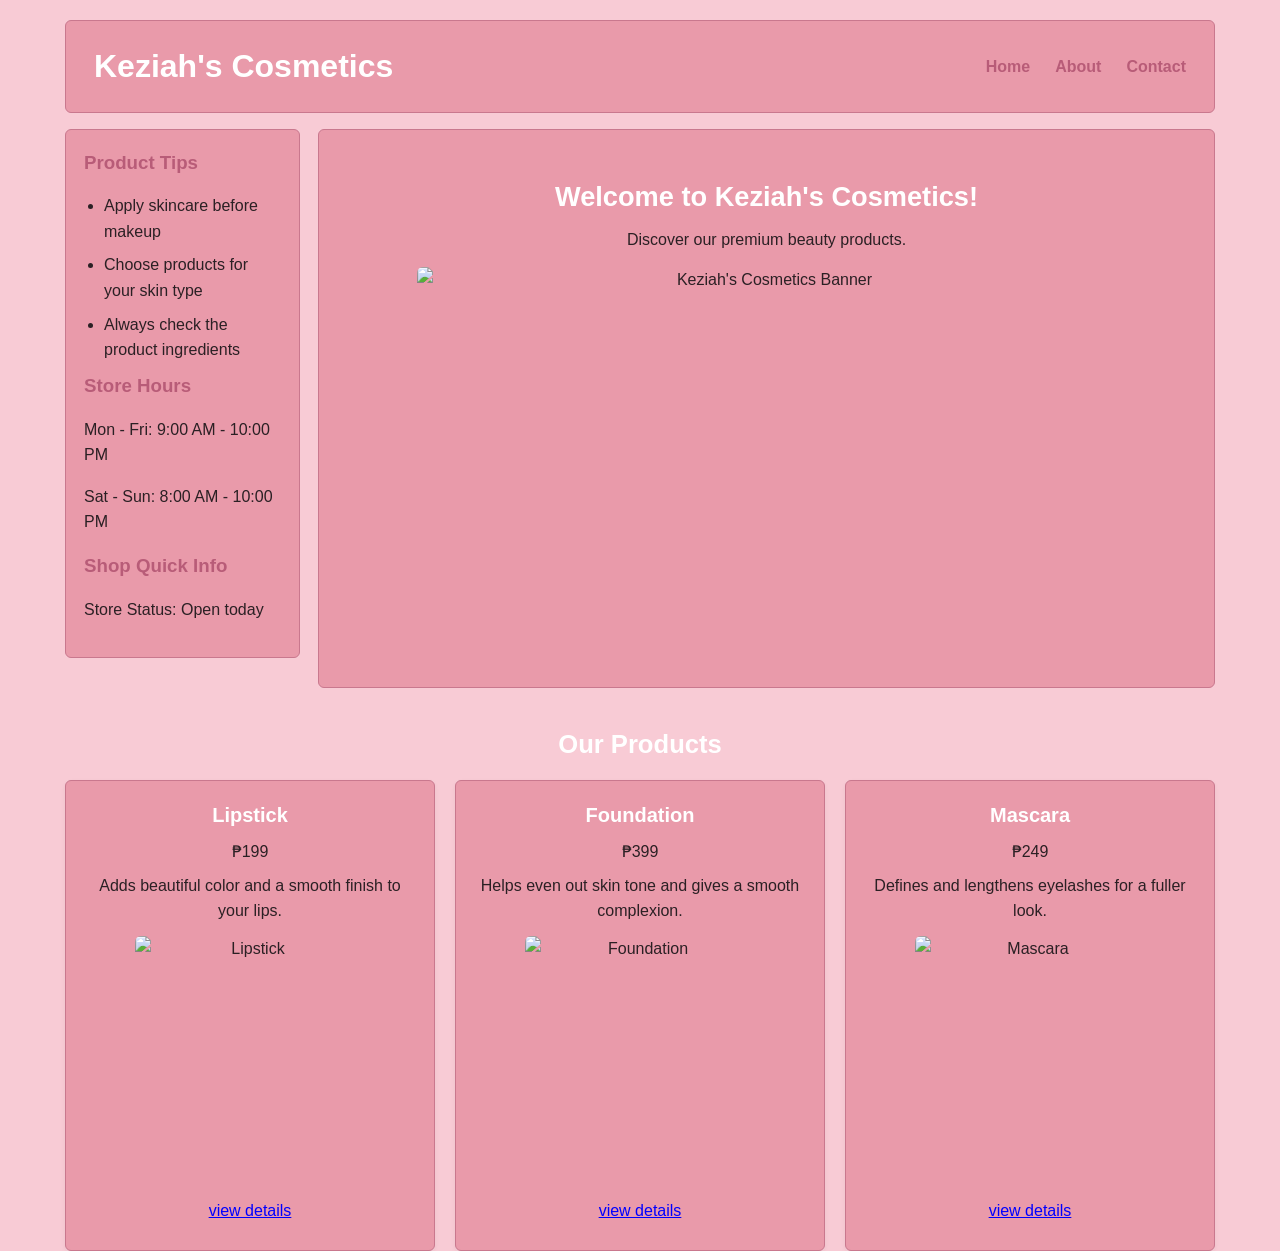
==== commit 12a0c11e: "Update the shop" ====
--- a/index.html
+++ b/index.html
@@ -24,14 +24,20 @@
       
         <main>
 
-            <aside class="tips-card">
-                <h3>Product Tips</h3>
-                <ul>
-                    <li>Apply skincare before makeup</li>
-                    <li>Choose products for your skin type</li>
-                    <li>Always check the product ingredients</li>
-                </ul>
-            </aside>
+        <aside class="site-sidebar">
+            <h3>Product Tips</h3>
+            <ul>
+                <li>Apply skincare before makeup</li>
+                <li>Choose products for your skin type</li>
+                <li>Always check the product ingredients</li>
+            </ul>
+            <h3>Store Hours</h3>
+            <p>Mon - Fri: 9:00 AM - 10:00 PM</p>
+            <p>Sat - Sun: 8:00 AM - 10:00 PM</p>
+
+            <h3>Shop Quick Info</h3>
+            <p id="shop-status">Loading store status...</p>
+        </aside>
 
             <section class="hero-banner">
                 <h2>Welcome to Keziah's Cosmetics!</h2>
@@ -76,5 +82,6 @@
 
     </div>
 
+<script src="script.js"></script>
 </body>
 </html>
